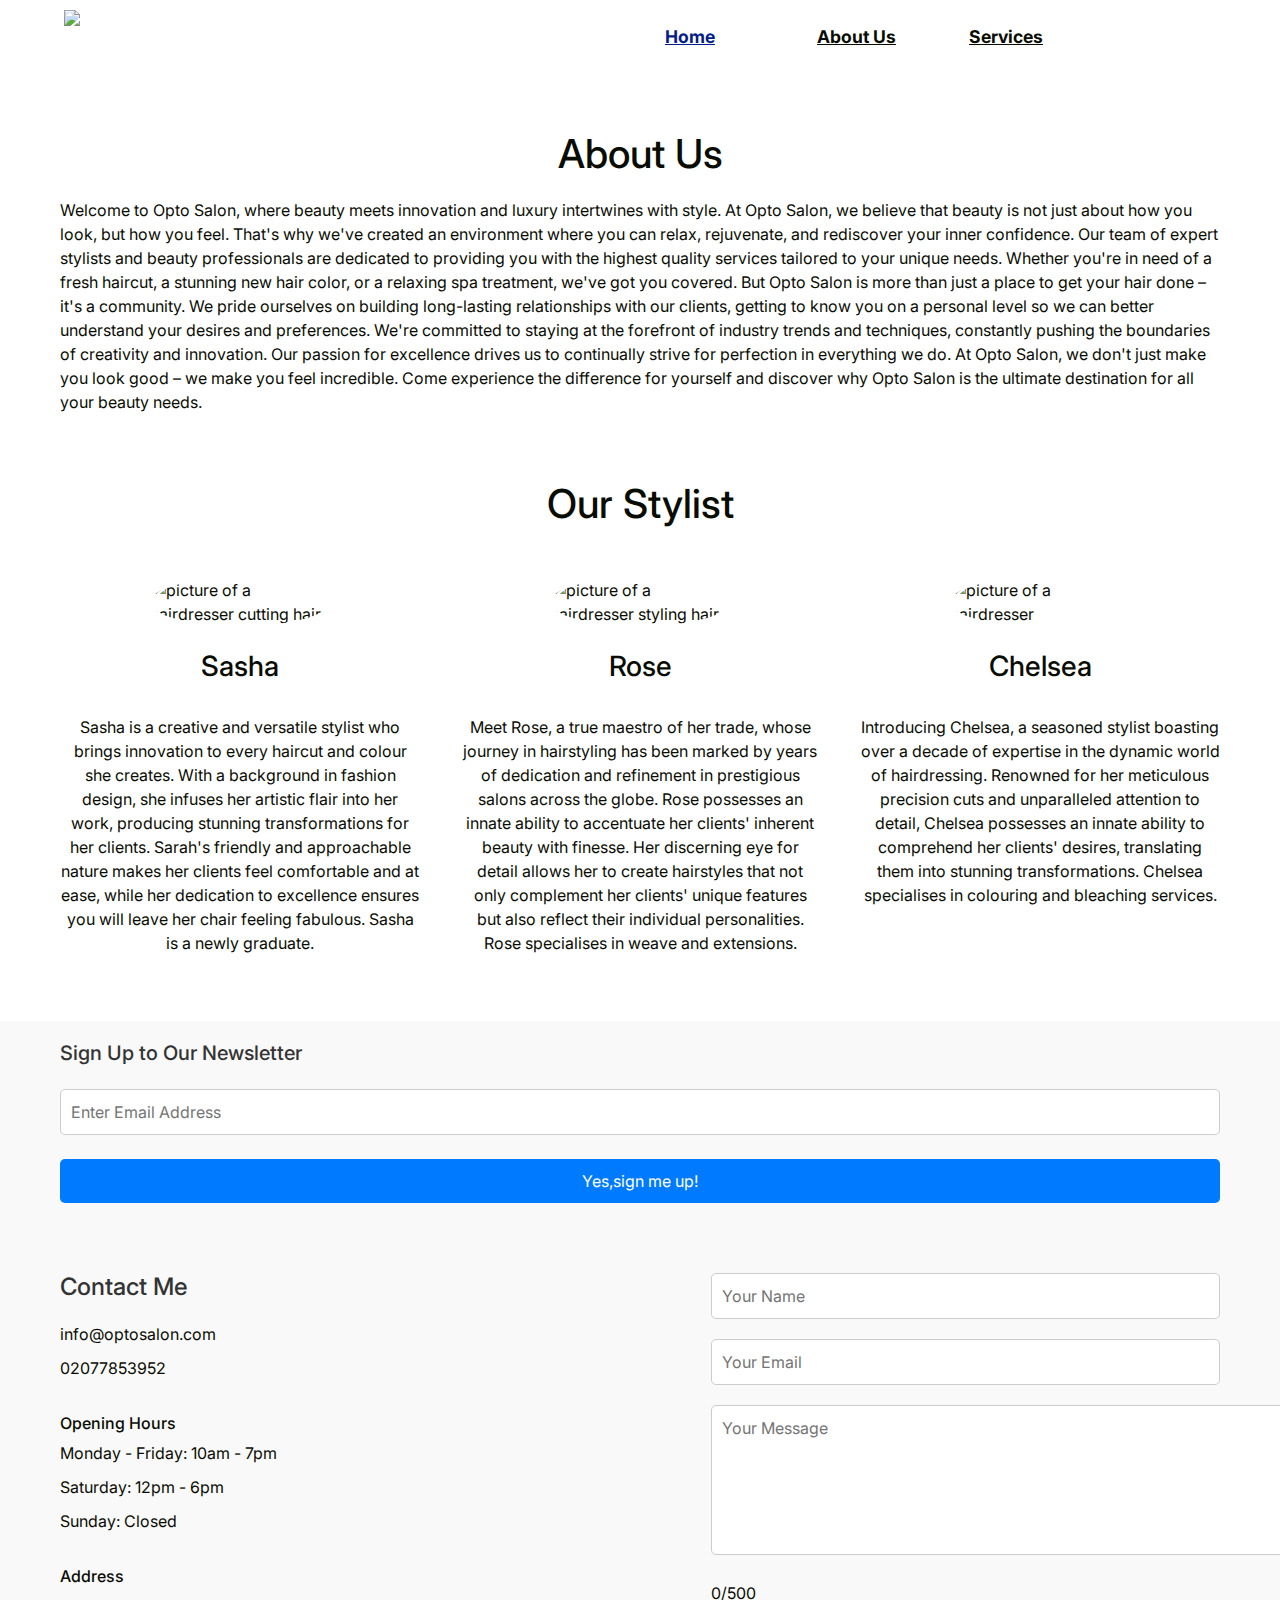
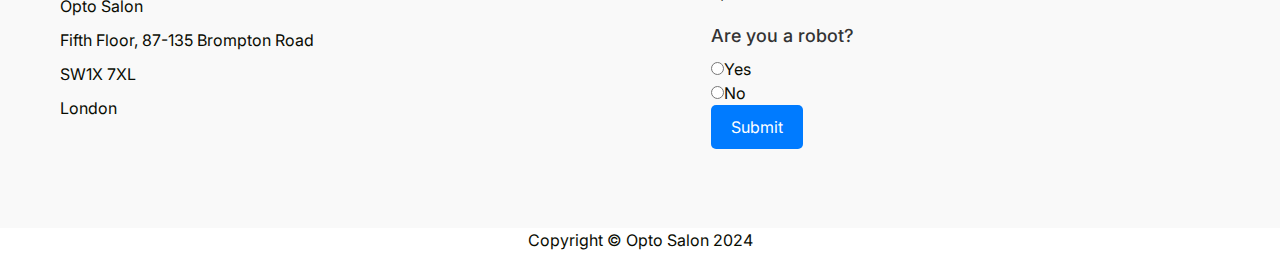
==== about-us.html @ 2fdbe2a7 "completed layout" ====
<!DOCTYPE html>
<html lang="en">
<head>
    <meta charset="UTF-8">
    <meta name="viewport" content="width=device-width, initial-scale=1.0">
    <link href="https://cdn.jsdelivr.net/npm/bootstrap@5.3.3/dist/css/bootstrap.min.css" rel="stylesheet" integrity="sha384-QWTKZyjpPEjISv5WaRU9OFeRpok6YctnYmDr5pNlyT2bRjXh0JMhjY6hW+ALEwIH" crossorigin="anonymous">
    <script src="https://kit.fontawesome.com/ec199d5e8c.js" crossorigin="anonymous"></script>
    <link rel="stylesheet" href="assets/css/style.css">
    <title> Opto Salon </title>
</head>
<body>
    <header>
        <img src="assets/images/logo.png" alt="picture of logo">

        <ul class="navbar">
            <li class="col-6 col-sm-3 list-inline-item"><a href="index.html" class="active"> <span> Home</span></a></li>
            <li class="col-6 col-sm-3 list-inline-item"><a href="about-us.html"> <span>About Us</span></a></li>
            <li class="col-6 col-sm-3 list-inline-item dropdown">
                <a href="#"> <span>Services</span></a>
                <ul class="dropdown-menu">
                    <li><a href="gallery.html">Gallery</a></li>
                    <li><a href="price-list.html">Price List</a></li>
                    
                </ul>
            </li>
        </ul>
    </header>

    <section class="header-section">
        <div class="overlay">
            <h1>About Us</h1>
        <img src="assets/images/hairsalon.jpeg" alt="picture of hair salon">
    </section>
    &nbsp;
    &nbsp;
    &nbsp;



<section class="about-section">
    <div class="container">
        &nbsp;
        &nbsp;
        &nbsp;
        <h1 style="text-align: center;">About Us</h1>
        <p>Welcome to Opto Salon, where beauty meets innovation and luxury intertwines with style.

            At Opto Salon, we believe that beauty is not just about how you look, but how you feel. That's why we've created an environment where you can relax, rejuvenate, and rediscover your inner confidence.
            
            Our team of expert stylists and beauty professionals are dedicated to providing you with the highest quality services tailored to your unique needs. Whether you're in need of a fresh haircut, a stunning new hair color, or a relaxing spa treatment, we've got you covered.
            
            But Opto Salon is more than just a place to get your hair done – it's a community. We pride ourselves on building long-lasting relationships with our clients, getting to know you on a personal level so we can better understand your desires and preferences.
            
            We're committed to staying at the forefront of industry trends and techniques, constantly pushing the boundaries of creativity and innovation. Our passion for excellence drives us to continually strive for perfection in everything we do.
            
            At Opto Salon, we don't just make you look good – we make you feel incredible. Come experience the difference for yourself and discover why Opto Salon is the ultimate destination for all your beauty needs.
            
            </p>
        
            </div>
        </div>
    </div>
</section>



<div id="Testimonials">
    <div class="container">
        <h1 style="text-align: center;">Our Stylist</h1>
        <div class="work-list">
            <div class="work1">
                <img src="assets/images/staff/6.jpg" alt="picture of a hairdresser cutting hair">
                &nbsp;
                <div class="layer">
                    <h3 style="text-align: center;">Sasha</h3>
                    &nbsp;
                    <p style="text-align: center;">Sasha is a creative and versatile stylist who brings innovation to every haircut and colour she creates. With a background in fashion design, she infuses her artistic flair into her work, producing stunning transformations for her clients. Sarah's friendly and approachable nature makes her clients feel comfortable and at ease, while her dedication to excellence ensures you will leave her chair feeling fabulous. Sasha is a newly graduate.</div>
            </div>
                <div class="work1">
                    <img src="assets/images/staff/4.jpg" alt="picture of a hairdresser styling hair">
                    &nbsp;
                    <div class="layer">
                        <h3 style="text-align: center;">Rose</h3>
                        &nbsp;
                        <p style="text-align: center;"> Meet Rose, a true maestro of her trade, whose journey in hairstyling has been marked by years of dedication and refinement in prestigious salons across the globe. Rose possesses an innate ability to accentuate her clients' inherent beauty with finesse. Her discerning eye for detail allows her to create hairstyles that not only complement her clients' unique features but also reflect their individual personalities. Rose specialises in weave and extensions.    </div>
                </div>
                    <div class="work1">
                        <img src="assets/images/staff/5.jpg" alt="picture of a hairdresser">
                        &nbsp;
                        <div class="layer">
                            <h3 style="text-align: center;">Chelsea</h3>
                            &nbsp;
                        <p style="text-align: center;">  Introducing Chelsea, a seasoned stylist boasting over a decade of expertise in the dynamic world of hairdressing. Renowned for her meticulous precision cuts and unparalleled attention to detail, Chelsea possesses an innate ability to comprehend her clients' desires, translating them into stunning transformations. Chelsea specialises in colouring and bleaching services.</div>
                   </div>
                 </div>
        
           </div>
        </div>
   <!--/Testimonials-->

    <section>
        <form class="newsletter1"> 
            <div class="container sign-up-item">
                <h5> Sign Up to Our Newsletter </h5>
            </div>
            <br>
            <div class="container sign-up-item">
                <input type="email" placeholder="Enter Email Address" name="email" required>
            </div>
            <br>
            <div class="container sign-up-item">
                <input type="submit" value="Yes,sign me up!">
            </div>
        </form>

        <!-- CONTACT -->


<div class="contact">
    <div class="container">
        <div class="row">
            <div class="contact-left">
                <h1 class="sub-title">Contact Me</h1>
                <p><i class="fa-solid fa-paper-plane"></i>info@optosalon.com</p>
                <p><i class="fa-solid fa-phone"></i>02077853952</p>
                <br>
                <div>
                    <h6> Opening Hours </h6>
        
                    <p> Monday - Friday: 10am - 7pm </p>
                    <p> Saturday: 12pm - 6pm </p>
                    <p> Sunday: Closed </p>
                    <br>

                    <h6> Address </h6>
        
                    <p> Opto Salon </p>
                    <p> Fifth Floor, 87-135 Brompton Road </p>
                    <p> SW1X 7XL </p>
                    <p> London </p>
                    <br>
                </div>
                <div class="social-icons">
                    <a href="https://facebook.com" target="_blank"><i class="fab fa-facebook"></i></a>
                    <a href="https://twitter.com"target="_blank"><i class="fab fa-twitter-square"></i></a>
                    <a href="https://instagram.com"target="_blank"><i class="fab fa-instagram"></i></a>
                    <a href="https://linkedin.com"target="_blank"><i class="fab fa-linkedin"></i></a>
                    <a href="https://tiktok.com"target="_blank"><i class="fa-brands fa-tiktok"></i></a>
            </div>
           
        </div>
        <div class="contact-right">
            <form>
                <input type="text" name="Name" placeholder="Your Name" required>
                <input type="email" name="email" placeholder="Your Email" required>
                <label for="message">
			<textarea name="message" id="message" rows="10" maxlength="500" placeholder="Your Message"></textarea>
			<span class="counter">0/500</span>
            </label>
            <div class="form-container">
                <h2>Are you a robot?</h2>
                 <input type="radio" name="robot" value="yes">Yes<br>
            <input type="radio" name="robot" value="no">No<br>
		
           <button type="submit" class="btn btn2">Submit</button>
            
        </div>
    </section>

    
</body>




<p style="text-align: center;">Copyright &copy; Opto Salon 2024</p>

</footer>


</html>
---- assets/css/style.css ----
@import url('https://fonts.googleapis.com/css?family=Rubik:100,200,300,400,500,600,700,800,900|Inter:100,200,300,400,500,600,700,800,900');
*{
    padding: 0;
    margin: 0;
    box-sizing: border-box;
    font-family: 'Inter', sans-serif;
    list-style: none;
    text-decoration: none;
}

:root{
    --bg-color: #ffffff;
    --text-color: #090C02;
    --black-color: #090C02;
    --main-color: #041d8a;
    /* --main-color: #ff004f; */
    --lightgrey-color: #c3c3c3;

    --big-font: 5rem;
    --p-font: 1.1rem;
}



body {
    background: var(--bg-color);
    color: var(--text-color);
    overflow-x: hidden;
    font-family: "Inter", sans-serif;
}



header {
    position: fixed;
    background-image: url(assets/images/hairsalon.jpeg);
    top: 0;
    right: 0;
    width: 100%;
    z-index: 1000;
    display: flex;
    align-items: center;
    justify-content: space-between;
    padding: 10px 5%;
    background: #fff;
    transition: all ease .45s;
}


header img{
    color: white;
    height: 70px;
}



.header-text{
    margin-top: 15%;
    font-size: 30px;
}
.header-text h1{
    font-size: 60px;
    margin-top: 20px;
}
.header-text h1 span {
    color: #ff7300;
}
.navbar {
    display: flex;
    width: 50%;
    justify-content: flex-start; 
}

.navbar .flex-item {
    
    margin-left: auto; /* Push items to the left */
}
.navbar li{
    text-decoration: none; /* Remove underline */
}
.navbar a{
    font-size: var(--p-font);
    font-weight: 700;
    color: var(--text-color);
    margin: 0 25px;
    transition: all ease .50s;
}
.navbar a:hover{
    color: var(--main-color);
}
.navbar a.active{
    color: var(--main-color);
}



.navbar li.dropdown:hover .dropdown-menu {
    display: block;
}

.dropdown-menu {
    display: none;
    position: absolute;
    background-color: #fff; 
    box-shadow: 0 2px 4px rgba(0, 0, 0, 0.1); 
    z-index: 1;
}

.dropdown-menu li {
    padding: 10px;
}

.dropdown-menu li:hover {
    background-color: #f0f0f0; 
}

.dropdown-menu a {
    text-decoration: none;
    color: #333; 

}
img {
    max-width: 100%;
    height: auto;
    
}

.contact-form {
    position: absolute;
    right: 75px;
    top: 100px; 
}

.message-box {

    height: 100px;
}

/*-------------Price List Table -----------*/
.table {
    text-align: center;
}

.price-list-subheading, .disclaimer {
    position: relative;
    left: 50px;
}

.note {
    left: 25px;
    position: relative;

}

.list-group-item {

    border: none;
}

/*-------------Price List Table -----------*/

/*-------------Gallery-----------*/

.gallery-section {
    padding: 50px 0;
    text-align: center;
}

.container1 {
    max-width: 800px;
    margin: 0 auto;
}

.container h1 {
    margin-bottom: 20px;
}

.gallery {
    display: flex;
    flex-wrap: wrap;
    justify-content: center;
}

.image1 {
    margin: 10px;
}

.image img1 {
    width: 300px;
    height: 200px;
    object-fit: cover;
    border: 2px solid #ccc;
    border-radius: 5px;
}

/*-------------Testimonials-----------*/


.work1 img{
    width: 50%;
    border-radius: 50%;
    display: block;
    transition: transform 0.5s;
    margin: 0 auto;

}

.work:hover img{
    transform: scale(1.1);
}


#Testimonials{
    padding: 50px 0;
}
.work-list{
    display: grid;
    grid-template-columns: repeat(auto-fit, minmax(250px, 1fr));
    grid-gap:40px;
    margin-top: 50px;
}
.work{
    border-radius: 10px;
    position: relative;
    overflow: hidden;
}
.work img{
    width: 100%;
    border-radius: 10px;
    display: block;
    transition: transform 0.5s;

}

.work:hover img{
    transform: scale(1.1);
}



/* ----------------------------------------------- Footer */

.social-media {
    list-style-type: none;
    font-size: 20px;
}

li {
    display: inline-block; 
}


footer p {
    color: grey;
    padding-bottom: 0%;
    font-size: 12px;
}


footer {
    position: absolute;
    left: 0;
    bottom: 0;
    width: 100%;
    min-height: 100px;
    text-align: center;
    background-color: black;
    
  }

  /*---------------newsletter---------------*/
  .newsletter1 {
    display: flex;
    flex-direction: column;
    align-items: center;
    justify-content: center;
    background-color: #f9f9f9; 
    padding: 20px;
}

.container {
    margin-bottom: 10px;
}

.sign-up-item {
    width: 100%;
}

h5 {
    margin: 0;
    font-size: 20px; 
    color: #333; 
}

input[type="email"] {
    width: 100%;
    padding: 10px;
    border: 1px solid #ccc;
    border-radius: 5px;
    font-size: 16px; 
}

input[type="submit"] {
    width: 100%;
    padding: 10px;
    background-color: #007bff; 
    color: #fff;
    border: none;
    border-radius: 5px;
    cursor: pointer;
    font-size: 16px; 
    transition: background-color 0.3s ease; 
}

  /*---------------contact me---------------*/

  .contact {
    background-color: #f9f9f9; 
    padding: 50px 0;
}

.container {
    max-width: 1200px; 
    margin: 0 auto; 
    padding: 0 20px; 
}

.row {
    display: flex; 
    justify-content: space-between; 
}

.contact-left {
    width: 45%; 
}

.contact-right {
    width: 45%; 
}

.sub-title {
    margin-top: 0; 
    margin-bottom: 20px;
    font-size: 24px;
    color: #333;
}

.contact-left p {
    margin-bottom: 10px;
}

.social-icons a {
    margin-right: 10px;
    color: #333;
}

.contact-right input[type="text"],
.contact-right input[type="email"],
.contact-right textarea {
    width: 100%;
    padding: 10px;
    margin-bottom: 20px;
    border: 1px solid #ccc;
    border-radius: 5px;
}

.contact-right textarea {
    height: 150px;
    width: 65vh;
}

.form-container {
    margin-top: 20px;
}

.form-container h2 {
    margin-top: 0;
    margin-bottom: 10px;
    font-size: 18px;
    color: #333;
}


.btn {
    padding: 10px 20px; 
    background-color: #007bff; 
    color: #fff; 
    border: none; 
    border-radius: 5px; 
    cursor: pointer;
    transition: background-color 0.3s ease; 
}

.btn:hover {
    background-color: #0056b3; 
}

.copyright {
    width: 100%;
    text-align: center;
}
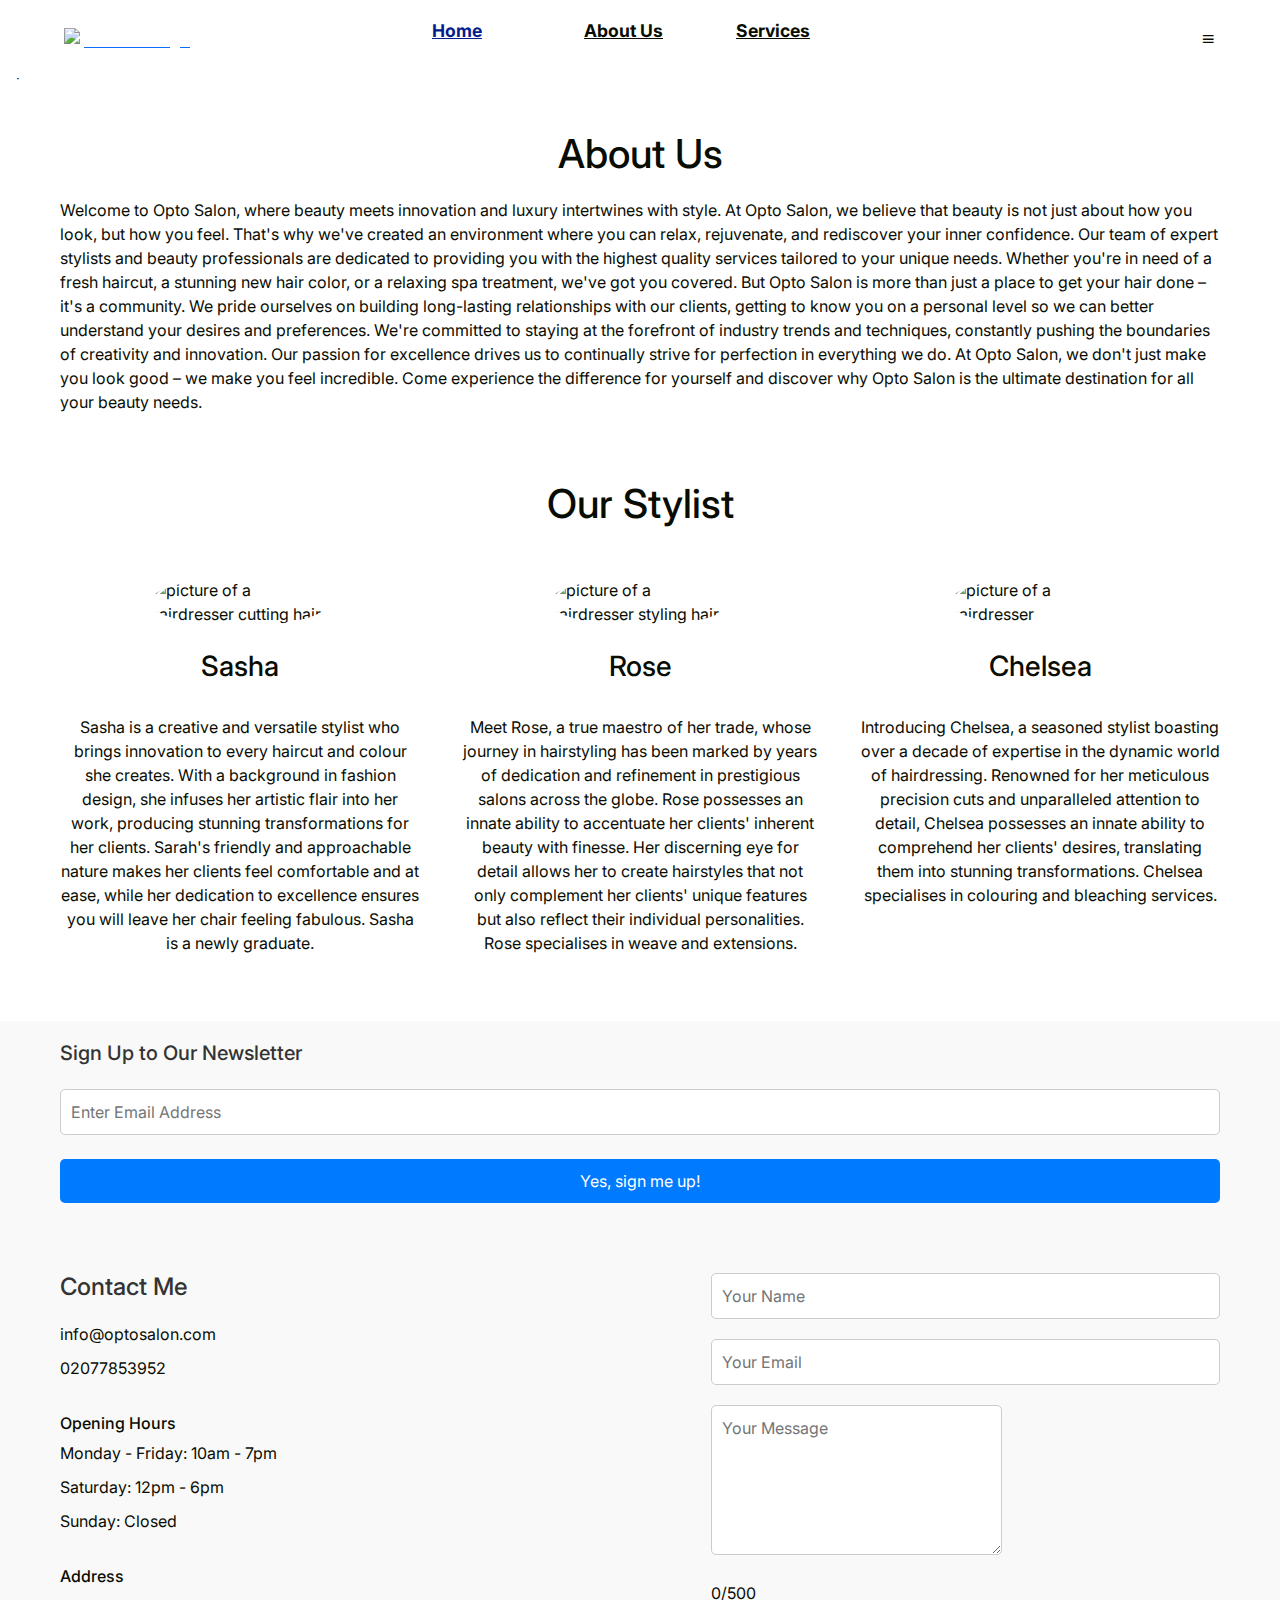
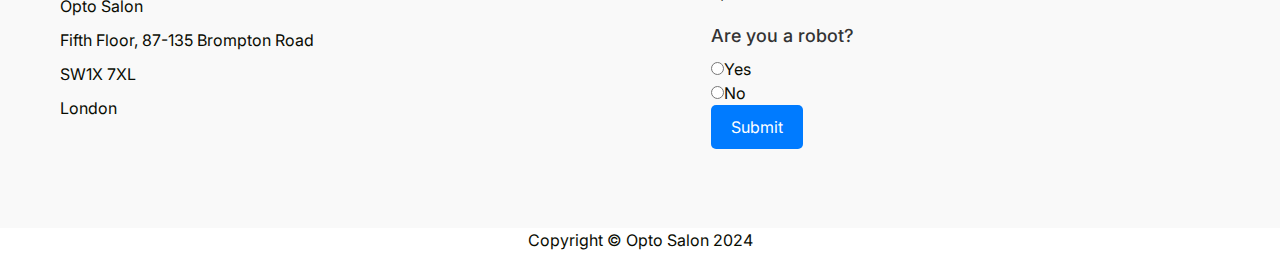
==== commit 8e71bdce: "Update about-us.html - javascript for navbar" ====
--- a/about-us.html
+++ b/about-us.html
@@ -3,6 +3,7 @@
 <head>
     <meta charset="UTF-8">
     <meta name="viewport" content="width=device-width, initial-scale=1.0">
+    <link href="https://unpkg.com/boxicons@latest/css/boxicons.min.css" rel="stylesheet">
     <link href="https://cdn.jsdelivr.net/npm/bootstrap@5.3.3/dist/css/bootstrap.min.css" rel="stylesheet" integrity="sha384-QWTKZyjpPEjISv5WaRU9OFeRpok6YctnYmDr5pNlyT2bRjXh0JMhjY6hW+ALEwIH" crossorigin="anonymous">
     <script src="https://kit.fontawesome.com/ec199d5e8c.js" crossorigin="anonymous"></script>
     <link rel="stylesheet" href="assets/css/style.css">
@@ -10,7 +11,8 @@
 </head>
 <body>
     <header>
-        <img src="assets/images/logo.png" alt="picture of logo">
+        <a href="index.html"><img src="assets/images/logo.png" alt="picture of logo"></a>
+
 
         <ul class="navbar">
             <li class="col-6 col-sm-3 list-inline-item"><a href="index.html" class="active"> <span> Home</span></a></li>
@@ -23,13 +25,15 @@
                     
                 </ul>
             </li>
+            <li><i class="fa-solid fa-xmark"></i></li>
         </ul>
+        <i id="menu-icon" class="bx bx-menu" width="50px"></i>
     </header>
 
     <section class="header-section">
         <div class="overlay">
             <h1>About Us</h1>
-        <img src="assets/images/hairsalon.jpeg" alt="picture of hair salon">
+        <img src="assets/images/hairsalon.jpg" alt="picture of hair salon">
     </section>
     &nbsp;
     &nbsp;
@@ -109,7 +113,7 @@
             </div>
             <br>
             <div class="container sign-up-item">
-                <input type="submit" value="Yes,sign me up!">
+                <input type="submit" value="Yes, sign me up!">
             </div>
         </form>
 
@@ -142,10 +146,10 @@
                 </div>
                 <div class="social-icons">
                     <a href="https://facebook.com" target="_blank"><i class="fab fa-facebook"></i></a>
-                    <a href="https://twitter.com"target="_blank"><i class="fab fa-twitter-square"></i></a>
-                    <a href="https://instagram.com"target="_blank"><i class="fab fa-instagram"></i></a>
-                    <a href="https://linkedin.com"target="_blank"><i class="fab fa-linkedin"></i></a>
-                    <a href="https://tiktok.com"target="_blank"><i class="fa-brands fa-tiktok"></i></a>
+                    <a href="https://twitter.com" target="_blank"><i class="fab fa-twitter-square"></i></a>
+                    <a href="https://instagram.com" target="_blank"><i class="fab fa-instagram"></i></a>
+                    <a href="https://linkedin.com" target="_blank"><i class="fab fa-linkedin"></i></a>
+                    <a href="https://tiktok.com" target="_blank"><i class="fa-brands fa-tiktok"></i></a>
             </div>
            
         </div>
@@ -177,5 +181,22 @@
 
 </footer>
 
-
-</html>+<!--Javascript--> 
+
+<script>
+    let menu = document.querySelector('#menu-icon');
+    let navbar = document.querySelector('.navbar');
+
+    menu.onclick = () => {
+        menu.classList.toggle('bx-x');
+        navbar.classList.toggle('open');
+    };
+    navbar.onclick = () => {
+        menu.classList.toggle('bx-menu');
+        navbar.classList.toggle('open');
+    }
+</script>
+
+<!--Javascript--> 
+
+</html>
--- a/assets/css/style.css
+++ b/assets/css/style.css
@@ -147,7 +147,7 @@
 }
 
 .note {
-    left: 25px;
+    padding-left: 50px;
     position: relative;
 
 }
@@ -155,6 +155,7 @@
 .list-group-item {
 
     border: none;
+    padding-left: 60px;
 }
 
 /*-------------Price List Table -----------*/
@@ -366,7 +367,7 @@
 
 .contact-right textarea {
     height: 150px;
-    width: 65vh;
+    width: 100%;
 }
 
 .form-container {
@@ -398,4 +399,4 @@
 .copyright {
     width: 100%;
     text-align: center;
-}+}
